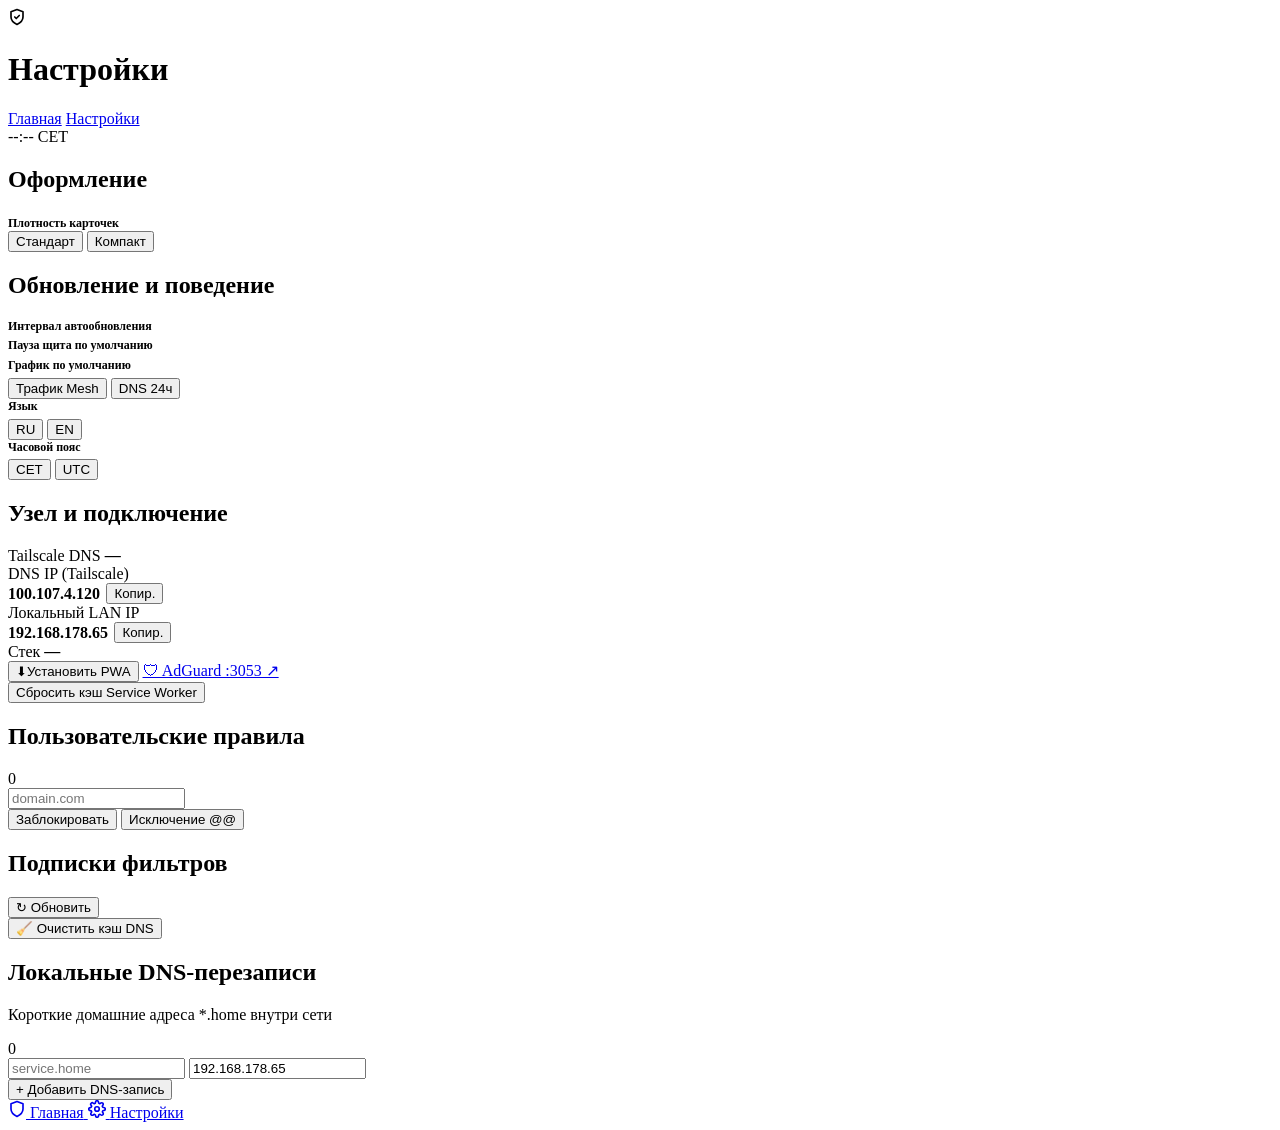
==== web/settings.html @ d122b942 "Initial commit: standalone VPN Controler PWA with AdGuard Home & Tailscale" ====
<!DOCTYPE html>
<html lang="ru" data-theme="warm-paper" data-density="standard">
<head>
  <meta charset="UTF-8">
  <meta name="viewport" content="width=device-width, initial-scale=1.0, viewport-fit=cover">
  <title>Настройки — VPN Controler</title>
  <meta name="theme-color" content="#f5f3ee">
  <meta name="mobile-web-app-capable" content="yes">
  <meta name="apple-mobile-web-app-capable" content="yes">
  <meta name="apple-mobile-web-app-status-bar-style" content="default">
  <meta name="apple-mobile-web-app-title" content="VPN Controler">
  <link rel="manifest" href="/manifest.webmanifest">
  <link rel="icon" type="image/svg+xml" href="/icons/favicon.svg">
  <link rel="apple-touch-icon" sizes="180x180" href="/icons/apple-touch-icon.png">
  <script>
    (function () {
      try {
        var raw = localStorage.getItem('vc_settings_v1');
        var cfg = raw ? JSON.parse(raw) : {};
        var colors = {
          'warm-paper': '#f5f3ee',
          'emerald-tactical': '#090d0b',
          'obsidian-amber': '#0d0d0f',
          'matte-copper': '#0f0c0b'
        };
        var th = colors[cfg.theme] ? cfg.theme : 'warm-paper';
        document.documentElement.dataset.theme = th;
        document.documentElement.dataset.density = cfg.density === 'compact' ? 'compact' : 'standard';
        var m = document.querySelector('meta[name="theme-color"]');
        if (m) m.setAttribute('content', colors[th]);
      } catch (e) {}
    })();
  </script>
  <link rel="stylesheet" href="/css/themes.css?v=1">
  <link rel="stylesheet" href="/css/app.css?v=1">
</head>
<body>

  <header class="top-header">
    <div class="top-header-inner">
      <div class="brand-wrap">
        <div class="brand-icon" aria-hidden="true">
          <svg width="18" height="18" viewBox="0 0 24 24" fill="none" stroke="currentColor" stroke-width="2.2" stroke-linecap="round" stroke-linejoin="round">
            <path d="M12 22s8-4 8-10V5l-8-3-8 3v7c0 6 8 10 8 10z"/>
            <path d="m9 12 2 2 4-4"/>
          </svg>
        </div>
        <h1 class="brand-title" data-i18n="navSettings">Настройки</h1>
      </div>

      <nav class="desktop-nav" aria-label="Main">
        <a href="/" data-i18n="navHome">Главная</a>
        <a href="/settings" class="active" data-i18n="navSettings">Настройки</a>
      </nav>

      <div class="header-actions">
        <span id="settings-live-clock" class="tag-pill mono">--:-- CET</span>
      </div>
    </div>
  </header>

  <main class="app-shell">
    <div class="settings-grid">
      <!-- Left Column: Appearance, Behavior, Node & PWA -->
      <div class="stack-col">
        <section class="card">
          <div class="card-head">
            <h2 class="card-title" data-i18n="settingsAppearance">Оформление</h2>
          </div>
          <div id="theme-cards-grid" class="grid-2"></div>
          <div class="hero-node-bar">
            <span style="font-size:0.75rem;font-weight:600;color:var(--p-muted);" data-i18n="densityLabel">Плотность карточек</span>
            <div class="chip-group">
              <button type="button" data-density-opt="standard" class="chip-btn active" data-i18n="densityStd">Стандарт</button>
              <button type="button" data-density-opt="compact" class="chip-btn" data-i18n="densityCompact">Компакт</button>
            </div>
          </div>
        </section>

        <section class="card stack-col" style="gap:0.75rem;">
          <h2 class="card-title" data-i18n="settingsBehavior">Обновление и поведение</h2>

          <div>
            <div style="font-size:0.75rem;font-weight:600;color:var(--p-muted);margin-bottom:0.3rem;" data-i18n="refreshLabel">Интервал автообновления</div>
            <div id="refresh-interval-seg" class="seg-control cols-5"></div>
          </div>

          <div>
            <div style="font-size:0.75rem;font-weight:600;color:var(--p-muted);margin-bottom:0.3rem;" data-i18n="defaultPauseLabel">Пауза щита по умолчанию</div>
            <div id="default-pause-seg" class="seg-control cols-4"></div>
          </div>

          <div>
            <div style="font-size:0.75rem;font-weight:600;color:var(--p-muted);margin-bottom:0.3rem;" data-i18n="defaultChartLabel">График по умолчанию</div>
            <div class="seg-control cols-2">
              <button type="button" data-defchart-opt="mesh" class="seg-opt" data-i18n="chartMesh">Трафик Mesh</button>
              <button type="button" data-defchart-opt="dns24" class="seg-opt" data-i18n="chartDns24">DNS 24ч</button>
            </div>
          </div>

          <div class="grid-2">
            <div>
              <div style="font-size:0.75rem;font-weight:600;color:var(--p-muted);margin-bottom:0.3rem;" data-i18n="langLabel">Язык</div>
              <div class="seg-control cols-2">
                <button type="button" data-lang-opt="ru" class="seg-opt">RU</button>
                <button type="button" data-lang-opt="en" class="seg-opt">EN</button>
              </div>
            </div>
            <div>
              <div style="font-size:0.75rem;font-weight:600;color:var(--p-muted);margin-bottom:0.3rem;" data-i18n="tzLabel">Часовой пояс</div>
              <div class="seg-control cols-2">
                <button type="button" data-tz-opt="CET" class="seg-opt">CET</button>
                <button type="button" data-tz-opt="UTC" class="seg-opt">UTC</button>
              </div>
            </div>
          </div>
        </section>

        <section class="card stack-col" style="gap:0.65rem;">
          <h2 class="card-title" data-i18n="nodeTitle">Узел и подключение</h2>

          <div class="list-row">
            <span style="color:var(--p-muted);">Tailscale DNS</span>
            <span id="node-dns-name" class="mono row-truncate" style="font-weight:700;">—</span>
          </div>
          <div class="list-row">
            <span style="color:var(--p-muted);">DNS IP (Tailscale)</span>
            <div style="display:flex;align-items:center;gap:0.4rem;">
              <span id="node-ts-ip" class="mono" style="font-weight:700;">100.107.4.120</span>
              <button type="button" id="node-ts-copy" data-copy="100.107.4.120" class="btn-mini">Копир.</button>
            </div>
          </div>
          <div class="list-row">
            <span style="color:var(--p-muted);">Локальный LAN IP</span>
            <div style="display:flex;align-items:center;gap:0.4rem;">
              <span id="node-lan-ip" class="mono" style="font-weight:700;">192.168.178.65</span>
              <button type="button" id="node-lan-copy" data-copy="192.168.178.65" class="btn-mini">Копир.</button>
            </div>
          </div>
          <div class="list-row">
            <span style="color:var(--p-muted);">Стек</span>
            <span id="node-stack-status" class="mono" style="font-weight:700;">—</span>
          </div>
          <div id="node-health-box" class="hint-box hidden" style="color:var(--p-warn);"></div>

          <div class="grid-2">
            <button type="button" id="pwa-install-btn" class="btn-primary">
              <span>⬇</span><span data-i18n="pwaInstallBtn">Установить PWA</span>
            </button>
            <a id="open-adguard-link" href="http://127.0.0.1:3053" target="_blank" rel="noopener noreferrer" class="btn-secondary">
              <span>🛡 AdGuard :3053 ↗</span>
            </a>
          </div>
          <div id="pwa-hint-box" class="hint-box hidden"></div>
          <button type="button" id="sw-reset-btn" class="btn-secondary w-full" data-i18n="swResetBtn">Сбросить кэш Service Worker</button>
        </section>
      </div>

      <!-- Right Column: AdGuard Admin Tools -->
      <div class="stack-col">
        <section class="card stack-col" style="gap:0.625rem;">
          <div class="card-head" style="margin-bottom:0;">
            <h2 class="card-title" data-i18n="userRulesTitle">Пользовательские правила</h2>
            <span id="user-rules-count" class="tag-pill mono">0</span>
          </div>
          <input id="settings-rule-input" type="text" class="field-input mono" placeholder="domain.com">
          <div class="grid-2">
            <button type="button" id="settings-rule-block-btn" class="btn-danger" data-i18n="btnBlock">Заблокировать</button>
            <button type="button" id="settings-rule-allow-btn" class="btn-ok">Исключение @@</button>
          </div>
          <div id="user-rules-list" class="item-list"></div>
        </section>

        <section class="card stack-col" style="gap:0.625rem;">
          <div class="card-head" style="margin-bottom:0;">
            <h2 class="card-title" data-i18n="blocklistsTitle">Подписки фильтров</h2>
            <button type="button" id="refresh-filters-btn" class="btn-mini">
              <span id="refresh-filters-icon">↻</span>
              <span data-i18n="refreshFiltersBtn">Обновить</span>
            </button>
          </div>
          <div id="blocklists-list" class="item-list"></div>
          <button type="button" id="clear-dns-cache-btn" class="btn-secondary w-full">
            <span>🧹</span>
            <span data-i18n="clearCacheBtn">Очистить кэш DNS</span>
          </button>
        </section>

        <section class="card stack-col" style="gap:0.625rem;">
          <div class="card-head" style="margin-bottom:0;">
            <div>
              <h2 class="card-title" data-i18n="rewritesTitle">Локальные DNS-перезаписи</h2>
              <p class="card-sub" data-i18n="rewritesSub">Короткие домашние адреса *.home внутри сети</p>
            </div>
            <span id="rewrites-count" class="tag-pill mono">0</span>
          </div>
          <div class="grid-2">
            <input id="rewrite-domain-input" type="text" class="field-input mono" placeholder="service.home">
            <input id="rewrite-ip-input" type="text" class="field-input mono" value="192.168.178.65" placeholder="192.168.178.65">
          </div>
          <button type="button" id="rewrite-add-btn" class="btn-primary w-full">+ Добавить DNS-запись</button>
          <div id="dns-rewrites-list" class="item-list"></div>
        </section>
      </div>
    </div>
  </main>

  <nav class="bottom-nav" aria-label="Mobile Navigation">
    <div class="bottom-nav-inner">
      <a href="/" class="bottom-tab">
        <svg width="18" height="18" viewBox="0 0 24 24" fill="none" stroke="currentColor" stroke-width="2.2" stroke-linecap="round" stroke-linejoin="round"><path d="M12 22s8-4 8-10V5l-8-3-8 3v7c0 6 8 10 8 10z"/></svg>
        <span data-i18n="navHome">Главная</span>
      </a>
      <a href="/settings" class="bottom-tab active">
        <svg width="18" height="18" viewBox="0 0 24 24" fill="none" stroke="currentColor" stroke-width="2.2" stroke-linecap="round" stroke-linejoin="round"><circle cx="12" cy="12" r="3"/><path d="M19.4 15a1.65 1.65 0 0 0 .33 1.82l.06.06a2 2 0 1 1-2.83 2.83l-.06-.06a1.65 1.65 0 0 0-1.82-.33 1.65 1.65 0 0 0-1 1.51V21a2 2 0 1 1-4 0v-.09A1.65 1.65 0 0 0 9 19.4a1.65 1.65 0 0 0-1.82.33l-.06.06a2 2 0 1 1-2.83-2.83l.06-.06a1.65 1.65 0 0 0 .33-1.82 1.65 1.65 0 0 0-1.51-1H3a2 2 0 1 1 0-4h.09A1.65 1.65 0 0 0 4.6 9a1.65 1.65 0 0 0-.33-1.82l-.06-.06a2 2 0 1 1 2.83-2.83l.06.06a1.65 1.65 0 0 0 1.82.33H9a1.65 1.65 0 0 0 1-1.51V3a2 2 0 1 1 4 0v.09a1.65 1.65 0 0 0 1 1.51 1.65 1.65 0 0 0 1.82-.33l.06-.06a2 2 0 1 1 2.83 2.83l-.06.06a1.65 1.65 0 0 0-.33 1.82V9a1.65 1.65 0 0 0 1.51 1H21a2 2 0 1 1 0 4h-.09a1.65 1.65 0 0 0-1.51 1z"/></svg>
        <span data-i18n="navSettings">Настройки</span>
      </a>
    </div>
  </nav>

  <div id="app-toast" class="toast hidden" role="status">
    <span id="app-toast-dot" class="toast-dot"></span>
    <span id="app-toast-msg" class="row-truncate"></span>
  </div>

  <script type="module" src="/js/pages/settings.js?v=1"></script>
</body>
</html>
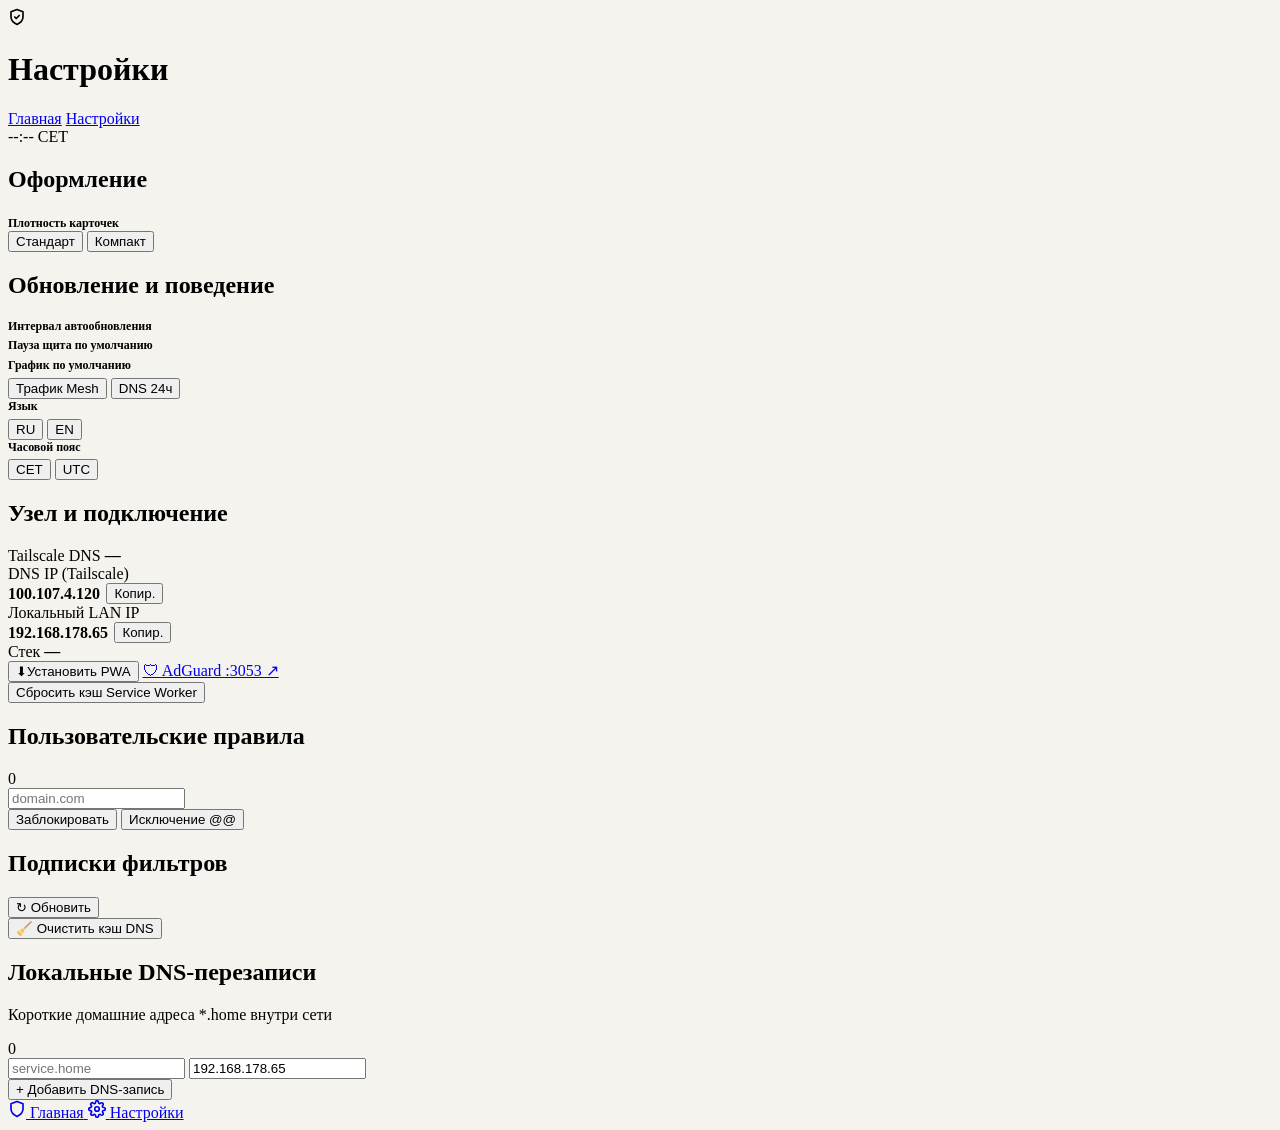
==== commit 3a9494f5: "fix(ui): sync color-scheme and root background on theme switch to remove white bottom bar" ====
--- a/web/settings.html
+++ b/web/settings.html
@@ -5,6 +5,7 @@
   <meta name="viewport" content="width=device-width, initial-scale=1.0, viewport-fit=cover">
   <title>Настройки — VPN Controler</title>
   <meta name="theme-color" content="#f5f3ee">
+  <meta name="color-scheme" content="light">
   <meta name="mobile-web-app-capable" content="yes">
   <meta name="apple-mobile-web-app-capable" content="yes">
   <meta name="apple-mobile-web-app-status-bar-style" content="default">
@@ -24,15 +25,24 @@
           'matte-copper': '#0f0c0b'
         };
         var th = colors[cfg.theme] ? cfg.theme : 'warm-paper';
-        document.documentElement.dataset.theme = th;
-        document.documentElement.dataset.density = cfg.density === 'compact' ? 'compact' : 'standard';
+        var isDark = th !== 'warm-paper';
+        var scheme = isDark ? 'dark' : 'light';
+        var root = document.documentElement;
+        root.dataset.theme = th;
+        root.dataset.density = cfg.density === 'compact' ? 'compact' : 'standard';
+        root.style.colorScheme = scheme;
+        root.style.backgroundColor = colors[th];
         var m = document.querySelector('meta[name="theme-color"]');
         if (m) m.setAttribute('content', colors[th]);
+        var cs = document.querySelector('meta[name="color-scheme"]');
+        if (cs) cs.setAttribute('content', scheme);
+        var sb = document.querySelector('meta[name="apple-mobile-web-app-status-bar-style"]');
+        if (sb) sb.setAttribute('content', isDark ? 'black-translucent' : 'default');
       } catch (e) {}
     })();
   </script>
-  <link rel="stylesheet" href="/css/themes.css?v=1">
-  <link rel="stylesheet" href="/css/app.css?v=1">
+  <link rel="stylesheet" href="/css/themes.css?v=3">
+  <link rel="stylesheet" href="/css/app.css?v=3">
 </head>
 <body>
 
@@ -223,6 +233,6 @@
     <span id="app-toast-msg" class="row-truncate"></span>
   </div>
 
-  <script type="module" src="/js/pages/settings.js?v=1"></script>
+  <script type="module" src="/js/pages/settings.js?v=3"></script>
 </body>
 </html>
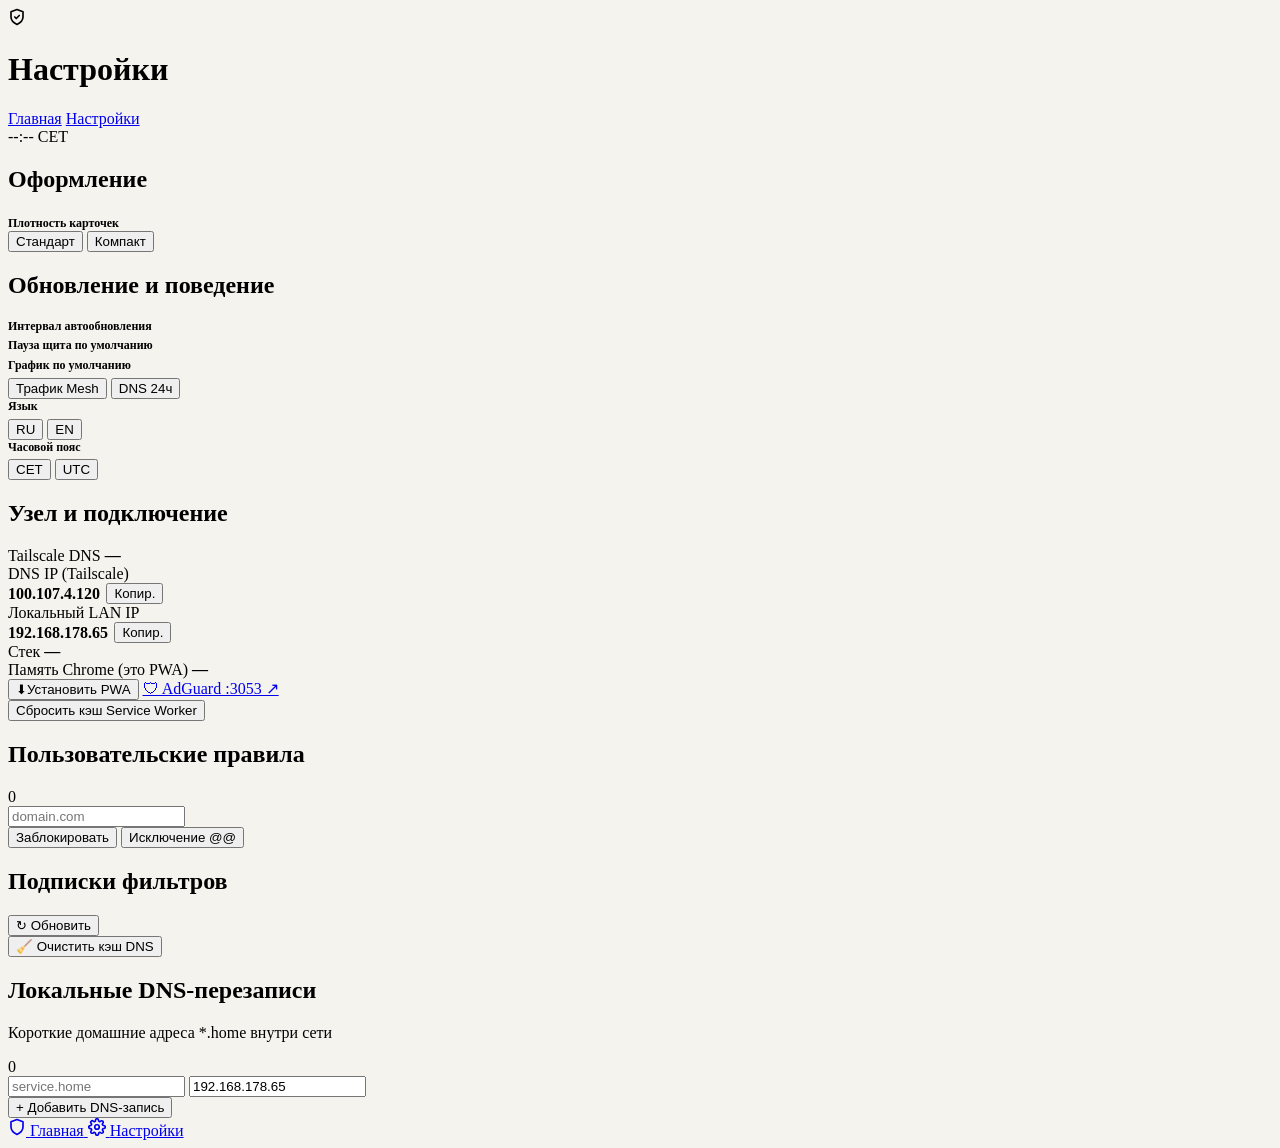
==== commit 8efc44f7: "fix(pwa): eliminate Chrome storage bloat and isolate vc-* cache cleanup" ====
--- a/web/settings.html
+++ b/web/settings.html
@@ -4,8 +4,8 @@
   <meta charset="UTF-8">
   <meta name="viewport" content="width=device-width, initial-scale=1.0, viewport-fit=cover">
   <title>Настройки — VPN Controler</title>
-  <meta name="theme-color" content="#f5f3ee">
-  <meta name="color-scheme" content="light">
+  <meta name="theme-color" content="#0d0d0f">
+  <meta name="color-scheme" content="dark light">
   <meta name="mobile-web-app-capable" content="yes">
   <meta name="apple-mobile-web-app-capable" content="yes">
   <meta name="apple-mobile-web-app-status-bar-style" content="default">
@@ -41,8 +41,8 @@
       } catch (e) {}
     })();
   </script>
-  <link rel="stylesheet" href="/css/themes.css?v=3">
-  <link rel="stylesheet" href="/css/app.css?v=3">
+  <link rel="stylesheet" href="/css/themes.css?v=4">
+  <link rel="stylesheet" href="/css/app.css?v=4">
 </head>
 <body>
 
@@ -150,6 +150,10 @@
           <div class="list-row">
             <span style="color:var(--p-muted);">Стек</span>
             <span id="node-stack-status" class="mono" style="font-weight:700;">—</span>
+          </div>
+          <div class="list-row">
+            <span style="color:var(--p-muted);" data-i18n="storageLabel">Память Chrome (это PWA)</span>
+            <span id="node-storage-usage" class="mono" style="font-weight:700;color:var(--p-ok);">—</span>
           </div>
           <div id="node-health-box" class="hint-box hidden" style="color:var(--p-warn);"></div>
 
@@ -233,6 +237,6 @@
     <span id="app-toast-msg" class="row-truncate"></span>
   </div>
 
-  <script type="module" src="/js/pages/settings.js?v=3"></script>
+  <script type="module" src="/js/pages/settings.js?v=4"></script>
 </body>
 </html>
